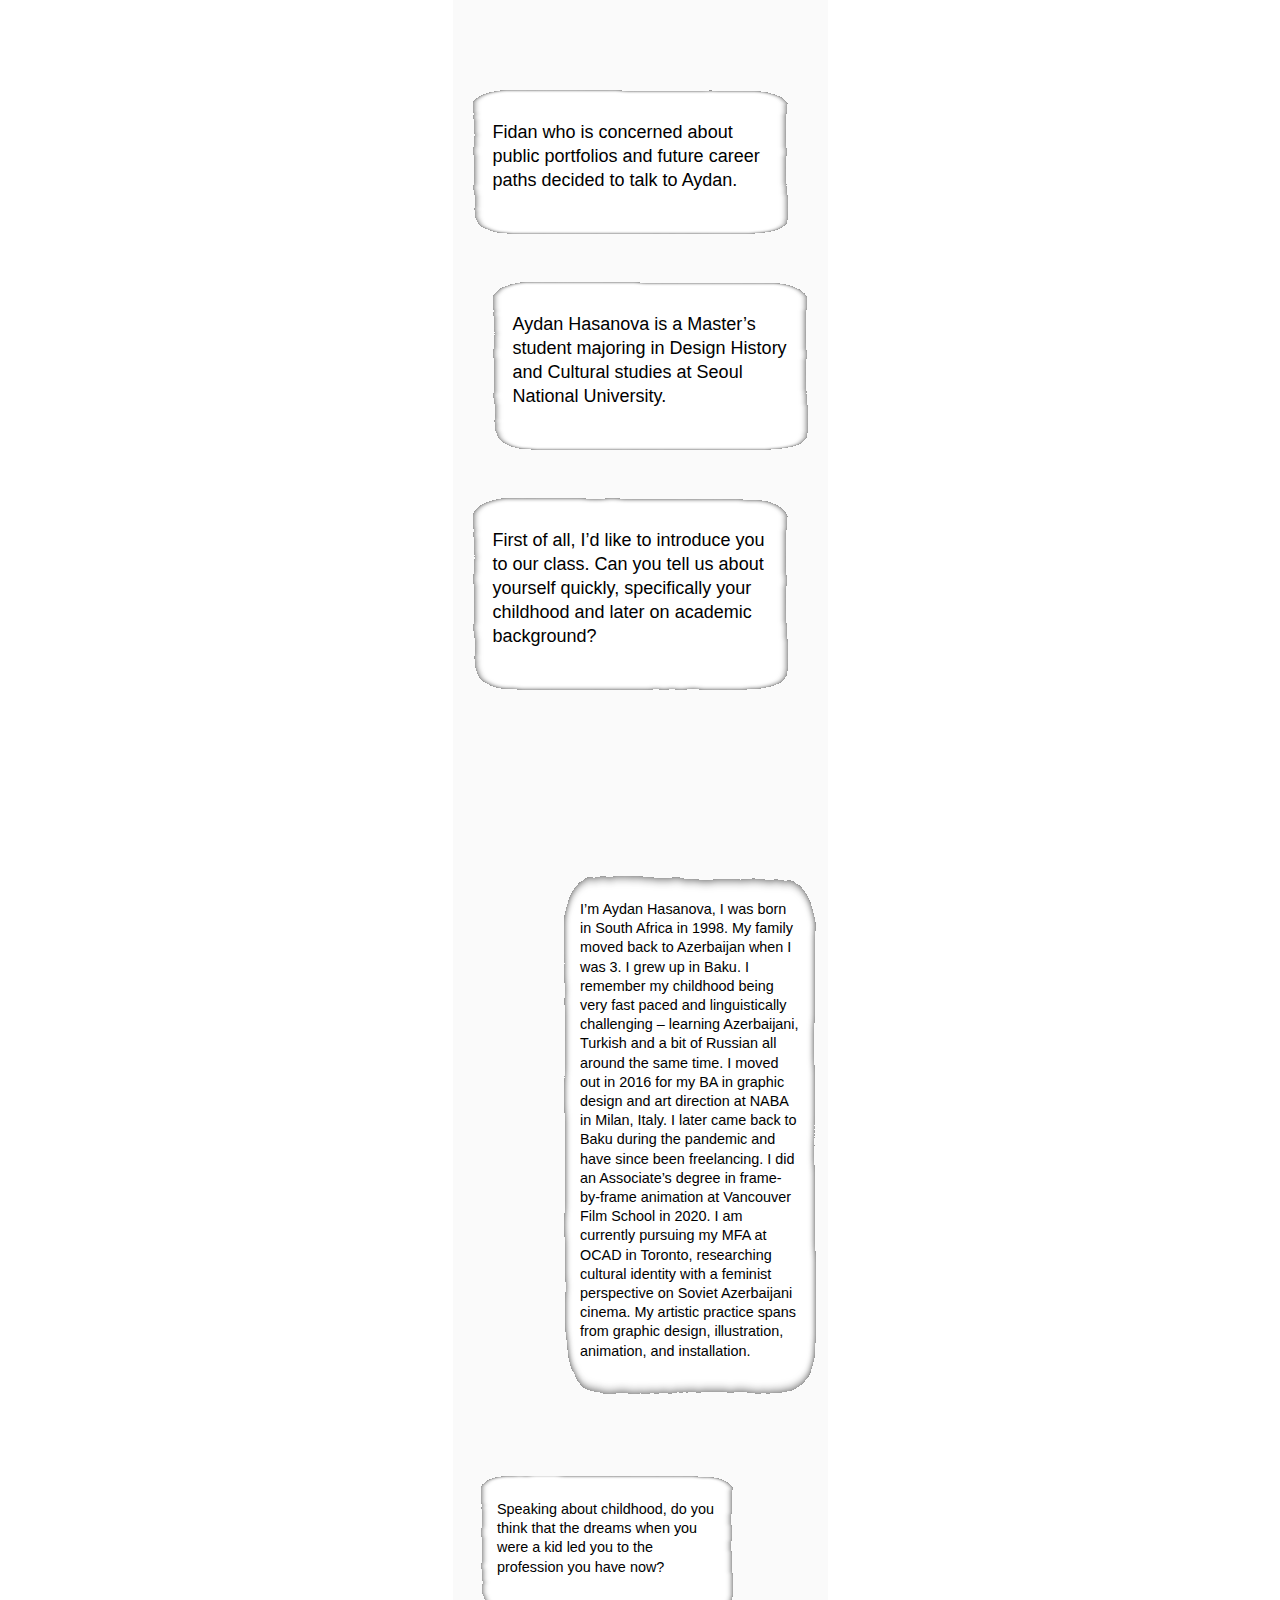
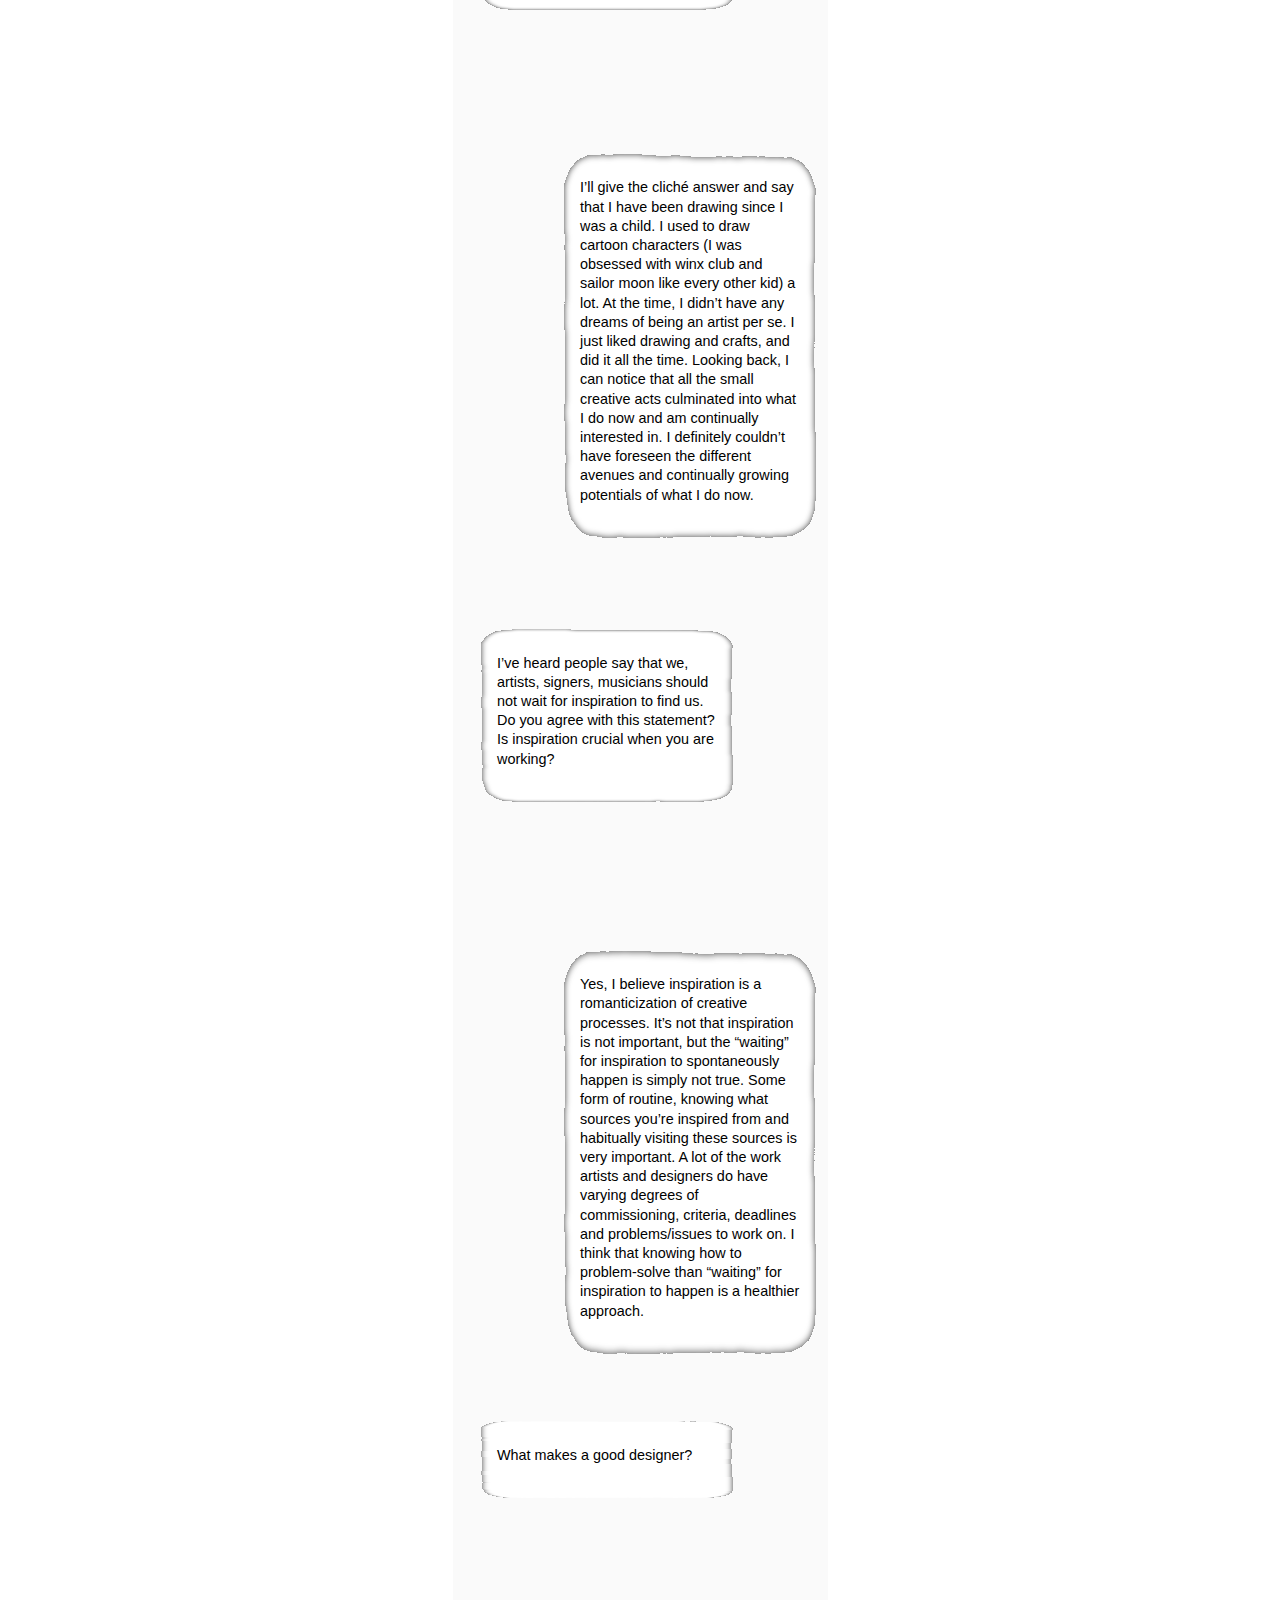
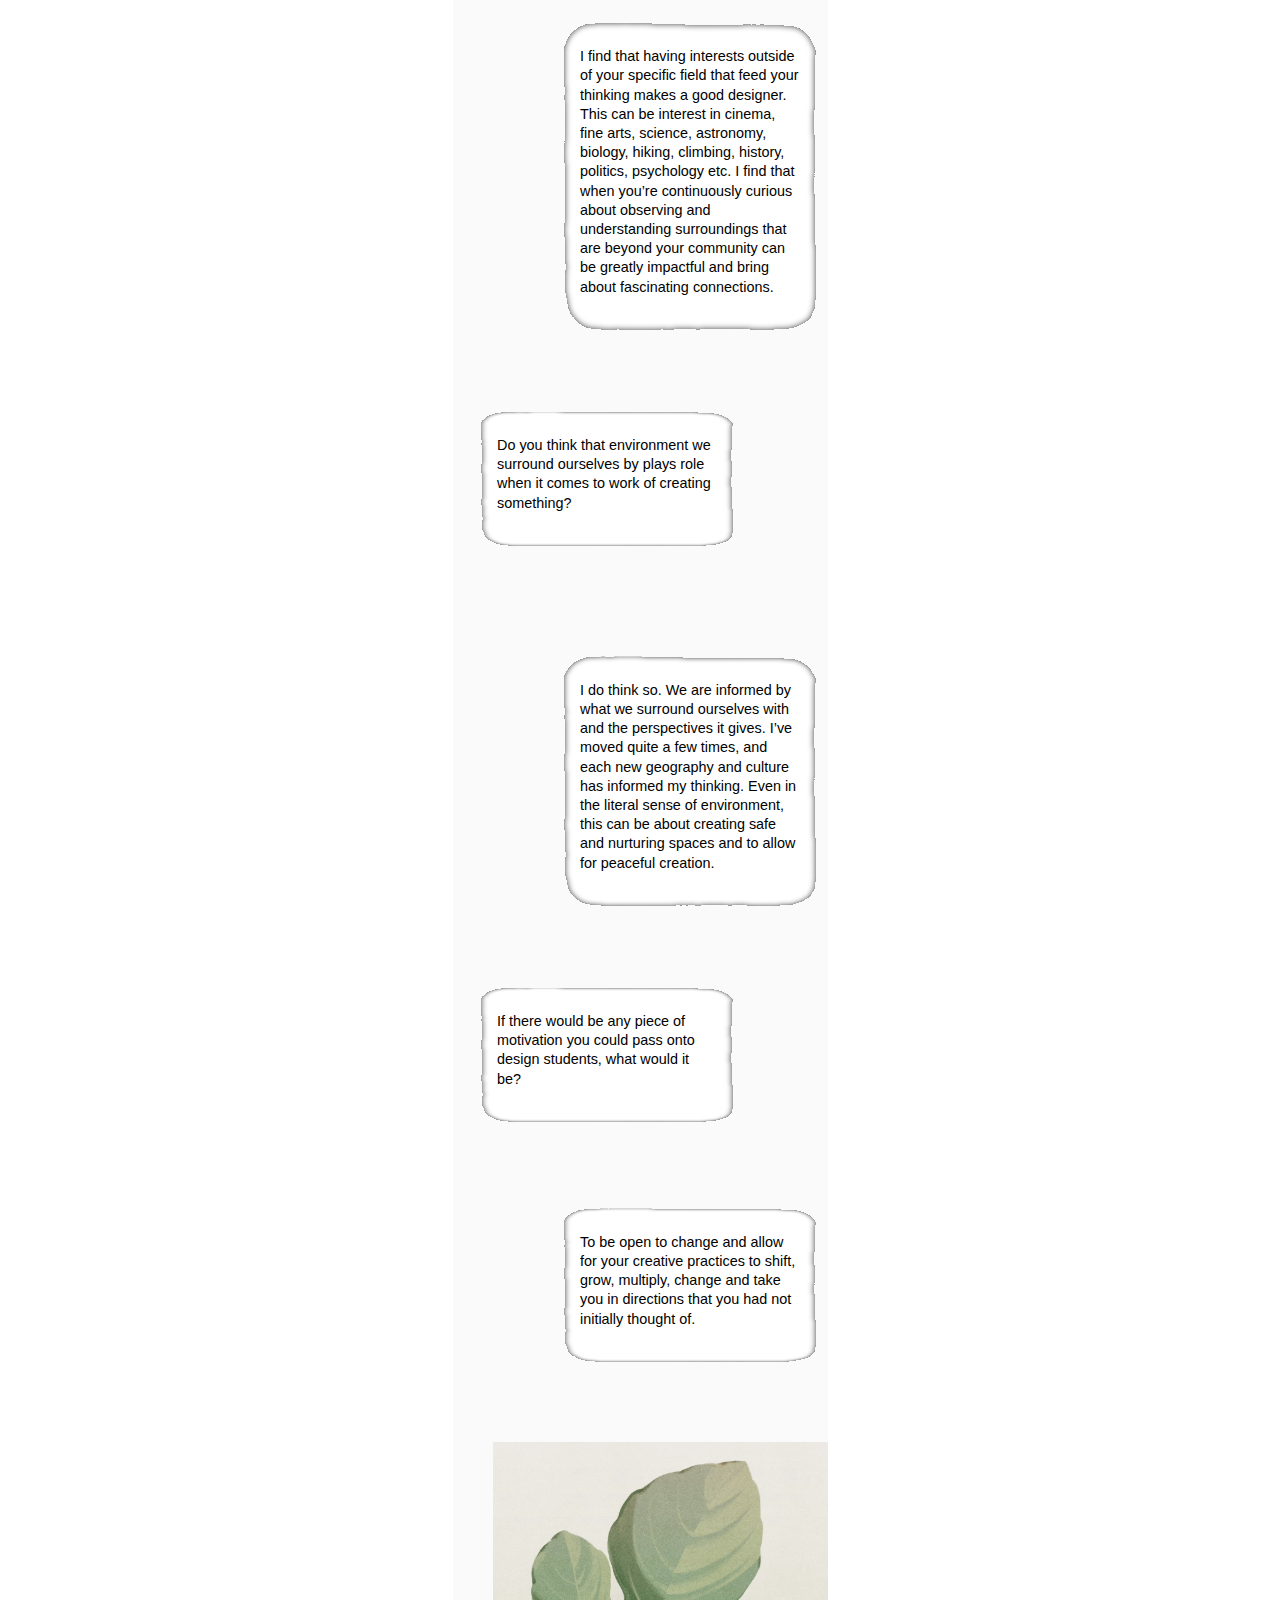
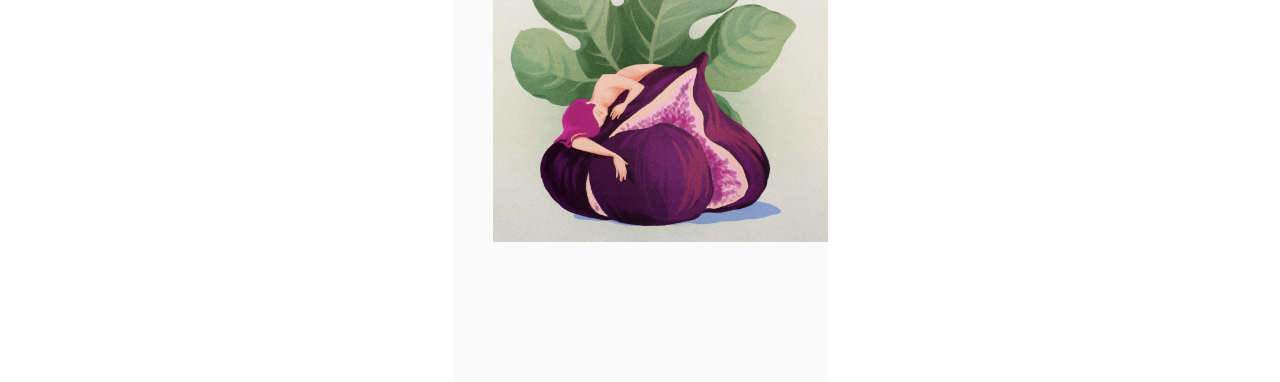
==== aydan_hasanova/index.html @ 42c1c1ce "adding interviews" ====
<!DOCTYPE html>
<html>
<head>
	<meta charset="utf-8">
	<meta name="viewport" content="width=device-width, initial-scale=1">
	<title>TokTok: Fidan & Aydan</title>
	<link rel="stylesheet" href="../assets/css/main.css">
</head>
<body>

<div id="window">
	<div id="warning" style="display: none">warning!</div>
	<div class="text question">
		<p>
			Fidan who is concerned about public portfolios and future career paths decided to talk to Aydan.
		</p>
	</div>	

	<div class="text answer">
		<p>
			Aydan Hasanova is a Master’s student majoring in Design History and Cultural studies at Seoul National University.
		</p>
	</div>	

	<div class="text question">
		<p>
			First of all, I’d like to introduce you to our class. Can you tell us about yourself quickly, specifically your childhood and later on academic background? 
		</p>
	</div>		

	<div class="text answer">
		<p>
			I’m Aydan Hasanova, I was born in South Africa in 1998. My family moved back to Azerbaijan when I was 3. I grew up in Baku. I remember my childhood being very fast paced and linguistically challenging – learning Azerbaijani, Turkish and a bit of Russian all around the same time. I moved out in 2016 for my BA in graphic design and art direction at NABA in Milan, Italy. I later came back to Baku during the pandemic and have since been freelancing. I did an Associate’s degree in frame-by-frame animation at Vancouver Film School in 2020. I am currently pursuing my MFA at OCAD in Toronto, researching cultural identity with a feminist perspective on Soviet Azerbaijani cinema. My artistic practice spans from graphic design, illustration, animation, and installation.
		</p>
	</div>

	<div class="text question">
		<p>
			Speaking about childhood, do you think that the dreams when you were a kid led you to the profession you have now? 
		</p>
	</div>	

	<div class="text answer">
		<p>
			I’ll give the cliché answer and say that I have been drawing since I was a child. I used to draw cartoon characters (I was obsessed with winx club and sailor moon like every other kid) a lot. At the time, I didn’t have any dreams of being an artist per se. I just liked drawing and crafts, and did it all the time. Looking back, I can notice that all the small creative acts culminated into what I do now and am continually interested in. I definitely couldn’t have foreseen the different avenues and continually growing potentials of what I do now.
		</p>
	</div>		

	<div class="text question">
		<p>
			I’ve heard people say that we, artists, signers, musicians should not wait for inspiration to find us. Do you agree with this statement? Is inspiration crucial when you are working? 
		</p>
	</div>	

	<div class="text answer">
		<p>
			Yes, I believe inspiration is a romanticization of creative processes. It’s not that inspiration is not important, but the “waiting” for inspiration to spontaneously happen is simply not true. Some form of routine, knowing what sources you’re inspired from and habitually visiting these sources is very important. A lot of the work artists and designers do have varying degrees of commissioning, criteria, deadlines and problems/issues to work on. I think that knowing how to problem-solve than “waiting” for inspiration to happen is a healthier approach.
		</p>
	</div>			
	
	<div class="text question">
		<p>
			What makes a good designer? 
		</p>
	</div>	

	<div class="text answer">
		<p>
			I find that having interests outside of your specific field that feed your thinking makes a good designer. This can be interest in cinema, fine arts, science, astronomy, biology, hiking, climbing, history, politics, psychology etc. I find that when you’re continuously curious about observing and understanding surroundings that are beyond your community can be greatly impactful and bring about fascinating connections.
		</p>
	</div>	

	<div class="text question">
		<p>
			Do you think that environment we surround ourselves by plays role when it comes to work of creating something? 
		</p>
	</div>	

	<div class="text answer">
		<p>
			I do think so. We are informed by what we surround ourselves with and the perspectives it gives. I’ve moved quite a few times, and each new geography and culture has informed my thinking. Even in the literal sense of environment, this can be about creating safe and nurturing spaces and to allow for peaceful creation.
		</p>
	</div>	

	<div class="text question">
		<p>
			If there would be any piece of motivation you could pass onto design students, what would it be? 
		</p>
	</div>	

	<div class="text answer">
		<p>
			To be open to change and allow for your creative practices to shift, grow, multiply, change and take you in directions that you had not initially thought of.
		</p>
	</div>	
	<div id="image-scroll">
		<div id="images">
			<img src="aydan1.jpg" />
			<img src="aydan2.jpg" />
			<img src="aydan3.jpg" />
		</div>
	</div>
</div>
<!--jquery library -->
<script type="text/javascript" src="../assets/js/jquery-3.6.1.min.js"></script>
<!-- my js -->
<script src="../assets/js/init.js"></script>
</body>
</html>
---- assets/css/main.css ----
* {
    margin: 0px;
    padding:  0px;
    box-sizing: border-box;
}

#window {
    width: 375px;
    background: #fafafa;
    margin: auto;
    padding-top: 10vh;
    position: relative;
}

/* landing page */

#grid {
    display: grid;
    grid-template-columns: repeat(4, 1fr);
    grid-gap: 10px;
    padding: 10px;
}

#grid a {
    display: block;
    height: auto;
}

#grid a:hover {
/*          background: rgba(0,0,0,.1);*/
}

#grid a img{
    width: 100%;
    height: auto;
}

/* detail page */

.text {
    width: calc(100% - 60px);
    padding: 30px 20px;
    margin-bottom: 48px;
    opacity: 1;
    transform: scale(.8) translateX(10px) translateY(10px);
    transition: 300ms ease all;

    background-image:url('../img/ongoing-bg-landing.svg');
    backgound-size: contain;
}

.text.show {
    opacity: 1;
    transform: scale(1) translateX(0px) translateY(0px);            
}

.question {
    margin-left: 20px;
    transform-origin: bottom left;
}

.answer {
    margin-left: 40px;
    transform-origin: bottom right;
}

.text p {
    font-family: arial;
    font-size: 18px;
    line-height: 24px;          
    margin-bottom: 12px;
}

#image-scroll {
    width: 100%;
    overflow: auto;
    padding-bottom: 100px;
}

#images {
    width: 2400px;
    display: flex;
    flex-direction: row;
}

#images img {
    margin: 40px;
    width: auto;
    height: 400px;
/*    mix-blend-mode: multiply;*/
}

/* Portrait and Landscape */
@media only screen and (max-device-width: 375px){ 


}
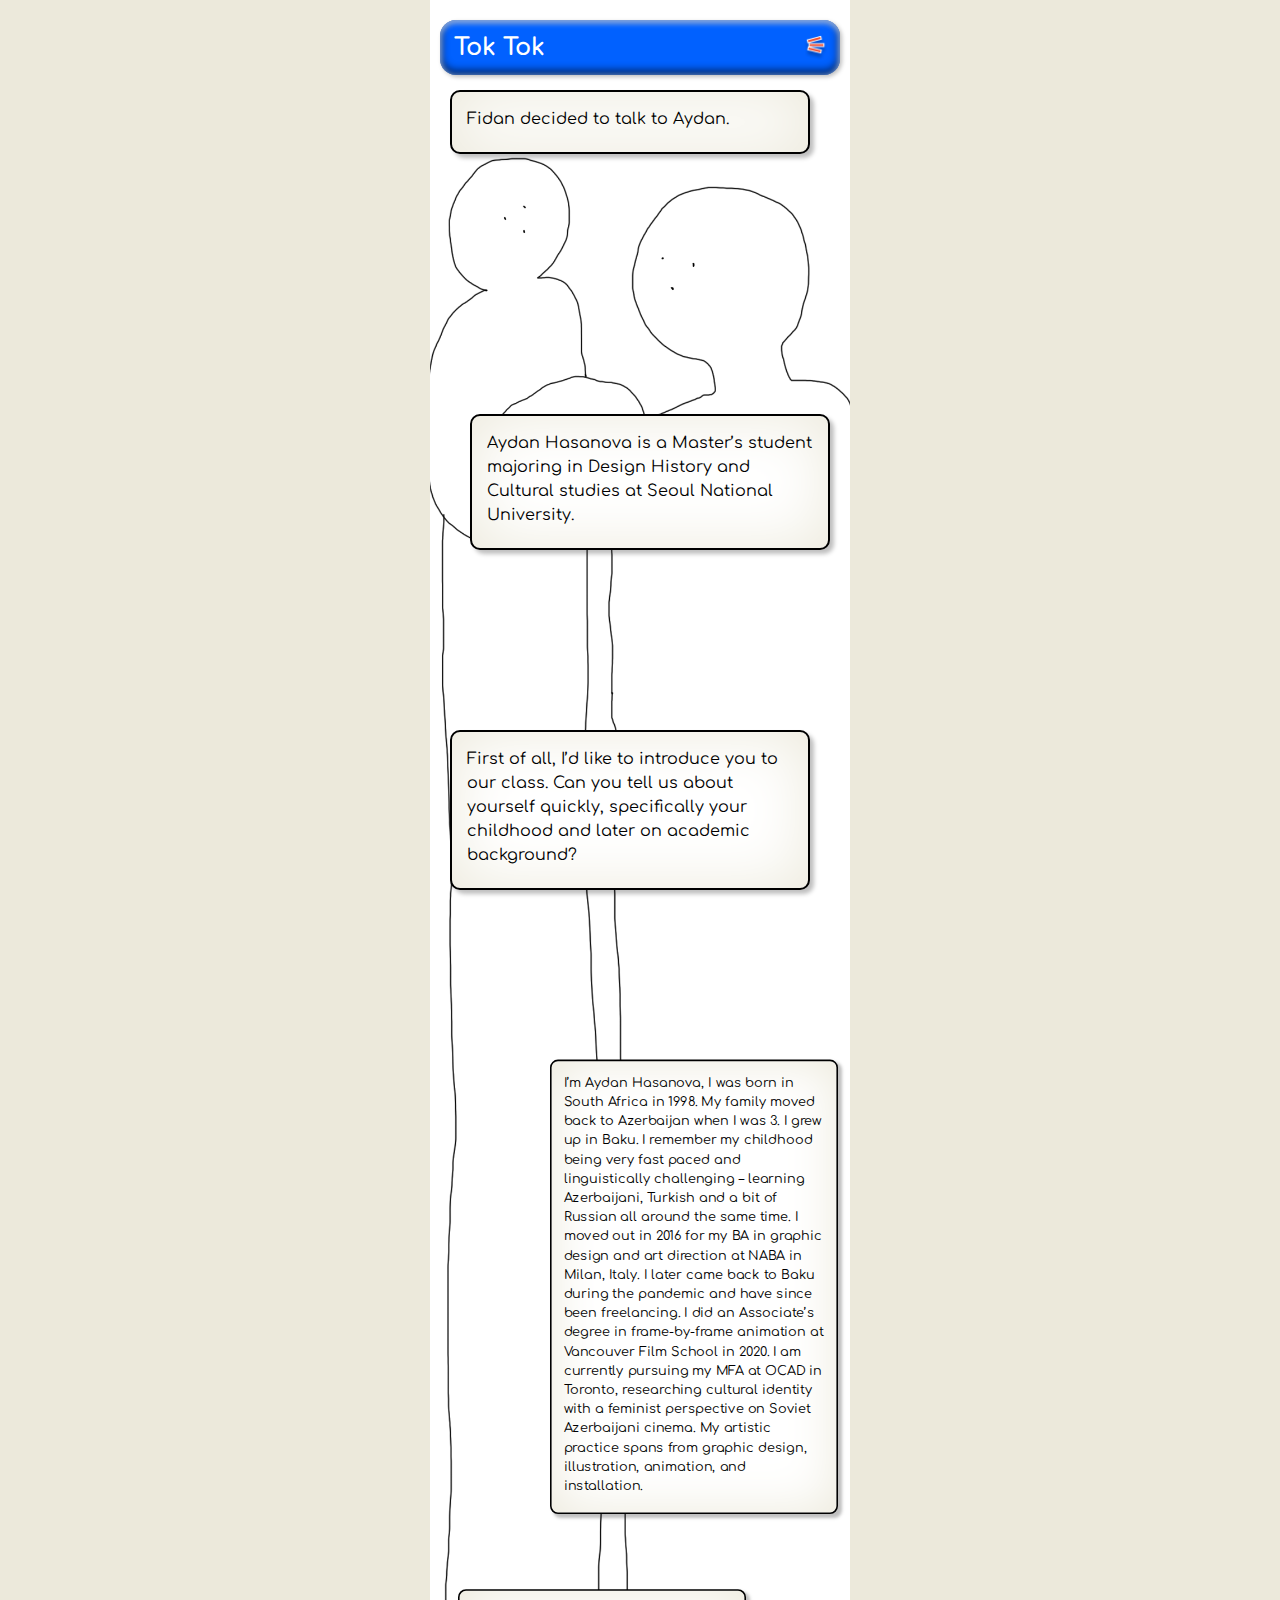
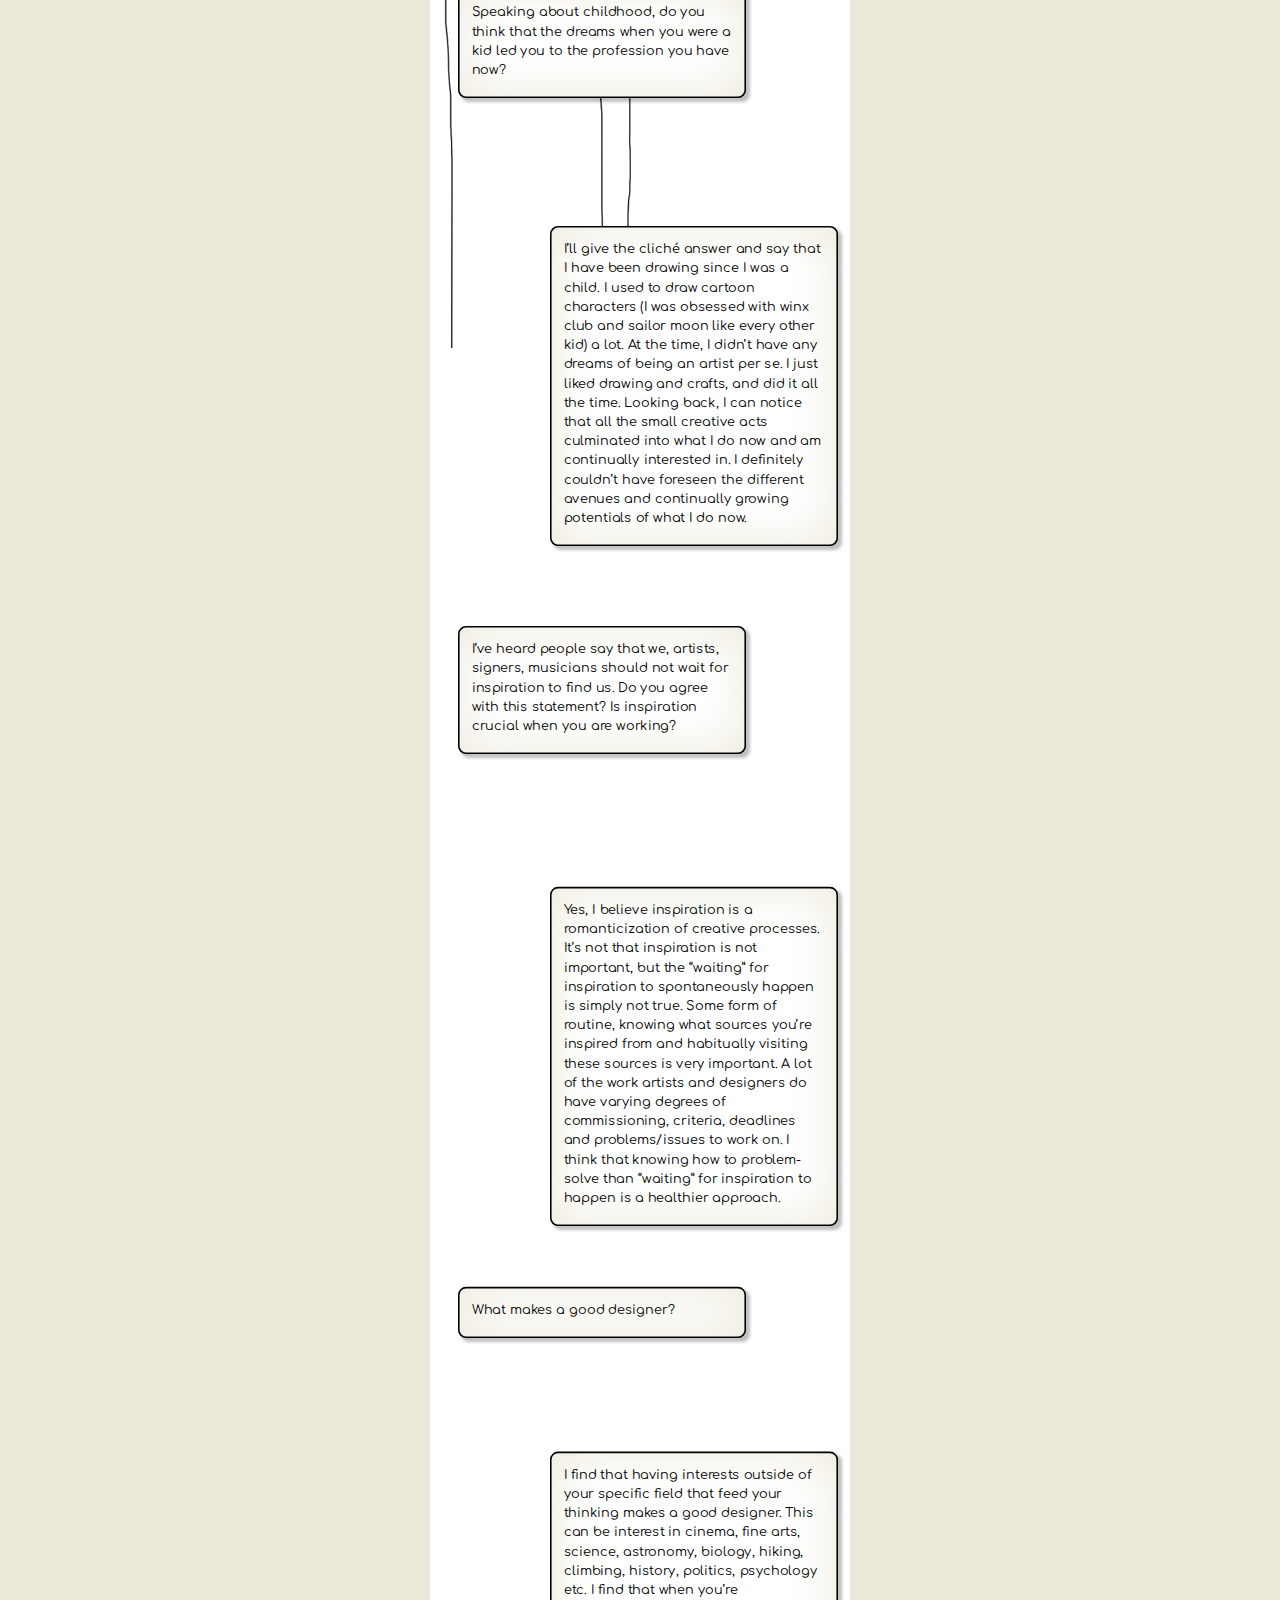
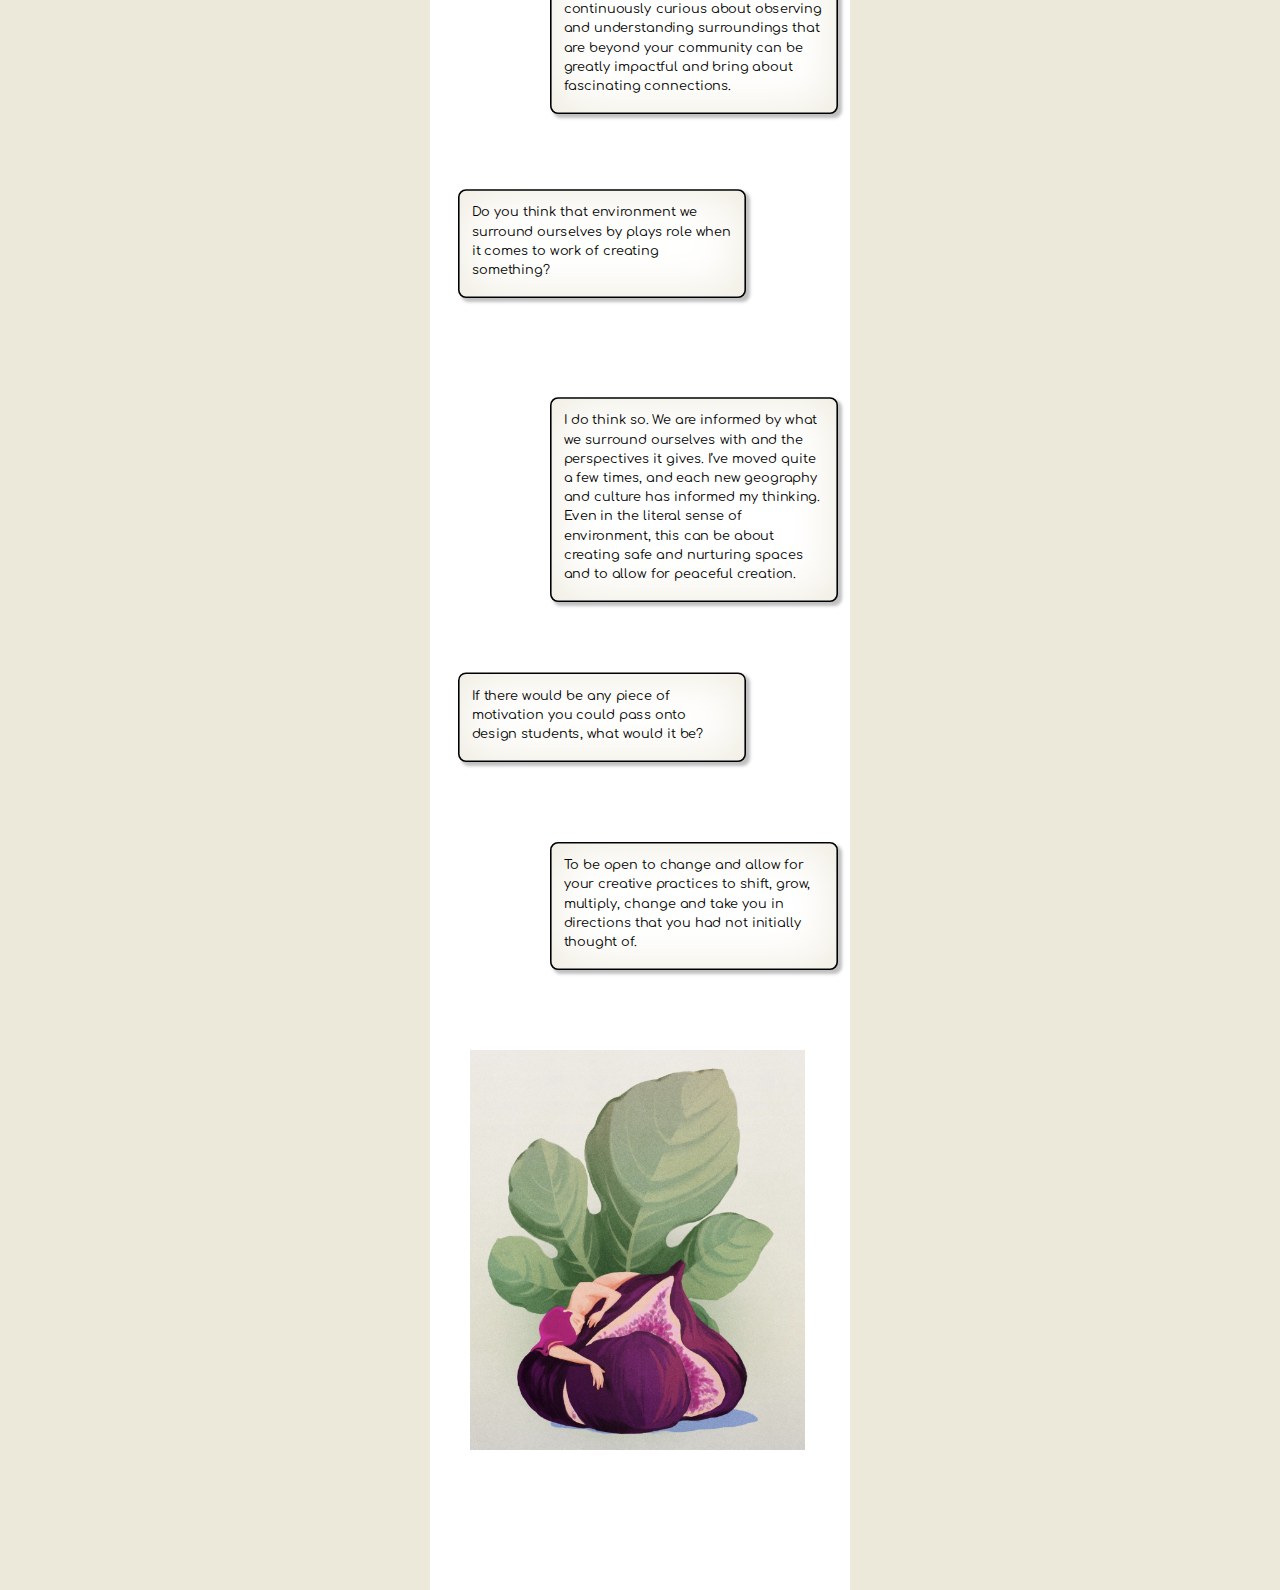
==== commit ded68e88: "code updates" ====
--- a/aydan_hasanova/index.html
+++ b/aydan_hasanova/index.html
@@ -6,17 +6,20 @@
 	<title>TokTok: Fidan & Aydan</title>
 	<link rel="stylesheet" href="../assets/css/main.css">
 </head>
-<body>
+<body class="detail" id="aydan">
 
 <div id="window">
-	<div id="warning" style="display: none">warning!</div>
-	<div class="text question">
+	<header>
+		<h1><a id="logo" href="../">Tok Tok</a></h1>
+		<span class="lines"><img src="../assets/img/talk.png" /></span>
+	</header>
+	<div class="text question intro">
 		<p>
-			Fidan who is concerned about public portfolios and future career paths decided to talk to Aydan.
+			Fidan decided to talk to Aydan.
 		</p>
 	</div>	
 
-	<div class="text answer">
+	<div class="text answer intro">
 		<p>
 			Aydan Hasanova is a Master’s student majoring in Design History and Cultural studies at Seoul National University.
 		</p>
@@ -100,6 +103,24 @@
 			<img src="aydan3.jpg" />
 		</div>
 	</div>
+	
+	<div id="menu">
+		<div id="close">
+			<img src="../assets/img/close.png" />
+		</div>
+		<ul>
+			<li><a href="../aydan_hasanova/index.html" data-movement="gif1.gif" id="aydan">Aydan Hasanova</a></li>
+			<li><a href="../chris_hamamoto/index.html" data-movement="gif2.gif" id="chris">Chris Hamamoto</a></li>
+			<li><a href="../eungjoo_yon/index.html" data-movement="gif4.gif" id="eungjoo">Eungjoo Yon</a></li>
+			<li><a href="../harri_koskinen/index.html" data-movement="gif5.gif" id="harri">Harri Koskinen</a></li>
+			<li><a href="../hyunjin_in/index.html" data-movement="gif6.gif" id="hyunjin">Hyunjin In</a></li>
+			<li><a href="../jordi_ng/index.html" data-movement="gif7.gif" id="jordi">Jordi Ng</a></li>
+			<li><a href="../mike_kasper/index.html" data-movement="gif3.gif" id="mike">Mike Kasper</a></li>			
+			<li><a href="../pilar_ribot/index.html" data-movement="gif9.gif" id="pilar">Pilar Ribot</a></li>
+			<li><a href="../yeonjae_kim/index.html" data-movement="gif10.gif" id="yeonjae">Yeonjae Kim</a></li>
+		</ul>
+	</div>
+
 </div>
 <!--jquery library -->
 <script type="text/javascript" src="../assets/js/jquery-3.6.1.min.js"></script>
--- a/assets/css/main.css
+++ b/assets/css/main.css
@@ -1,28 +1,164 @@
+@font-face {
+    font-family: "Comfortaa";
+    src: local("Comfortaa"), url("../fonts/Comfortaa-Regular.ttf") format("TrueType");
+    font-weight: 400;
+}
+
+@font-face {
+    font-family: "Comfortaa";
+    src: local("Comfortaa"), url("../fonts/Comfortaa-SemiBold.ttf") format("TrueType");
+    font-weight: 600;
+}
+
+@font-face {
+    font-family: "Comfortaa";
+    src: local("Comfortaa"), url("../fonts/Comfortaa-Bold.ttf") format("TrueType");
+    font-weight: 700;
+}
+
 * {
     margin: 0px;
     padding:  0px;
     box-sizing: border-box;
+    font-family: Comfortaa;
+}
+
+body {
+    background: #ece9db;    
 }
 
 #window {
-    width: 375px;
-    background: #fafafa;
+    max-width: 420px;
+    width: 100%;
+    min-height: 100vh;
     margin: auto;
-    padding-top: 10vh;
+    padding-top: 10px;
     position: relative;
+
+    background: white;
+}
+
+/* menu */
+
+#menu {
+    max-width: 400px;
+    width: calc(100% - 20px);
+    min-height: calc(100vh - 40px);
+    position: fixed;
+    background: #fff;
+    color: white;
+    top: 20px;
+    left: calc(50% - 200px);
+    
+    display: flex;
+    align-items: center;
+    justify-content: center;
+
+    border: 2px solid #000000;
+    box-shadow: 0px 0px 4px rgba(0, 0, 0, 0.25), inset 0px 0px 64px #ECE9DB;
+    border-radius: 2px;
+
+    opacity: 0;
+    pointer-events: none;
+
+    z-index: 10000;
+}
+
+#menu.active {
+    opacity: 1;
+    pointer-events: all;
+}
+
+#close {
+    width: 24px;
+    height: 24px;
+    position: absolute;
+    top: 10px;
+    right: 10px;
+}
+
+#close img{
+    width: 100%;
+    height: auto;
+}
+
+#menu ul{
+    font-size: 24px;
+    line-height: 36px;
+    list-style-type: none;
+}
+
+#menu ul li {
+    margin-bottom: 20px;    
+}
+
+#menu a{
+    color: black;
+    text-decoration: none;
 }
 
 /* landing page */
 
+header {
+    padding: 14px;
+    margin: 10px;
+    border-radius: 16px;
+    background: #0161FF;
+    display: flex;
+    flex-direction: row;
+    align-items: center;
+
+    box-shadow:
+    inset 0px 2px 5px 2px rgb(255 255 255 / 50%),
+    inset 0px -3px 7px 3px rgb(0 0 0 / 46%),
+    inset 0 0 3px 5px rgb(0 0 0 / 5%),
+    2px 2px 4px 0 rgb(0 0 0 / 25%);
+
+    z-index: 1000;
+    position: relative;
+}
+
+header h1 {
+    font-size: 24px;
+    font-weight: 700;    
+}
+
+header h1, header img {
+    display: inline-block;
+}
+
+header img {
+    position: absolute;
+    right: 12px;
+    top: 15px;
+    width: 26px;
+    height: auto;
+}
+
+a#logo {
+    text-decoration: none;
+    color: white;
+    display: block;
+    cursor: pointer;
+
+}
+
+a#logo:hover {
+    text-shadow: 0px 0px 10px black;
+}
+
 #grid {
-    display: grid;
-    grid-template-columns: repeat(4, 1fr);
+    display: block;
+    /*display: grid;
+    grid-template-columns: repeat(2, 1fr);
     grid-gap: 10px;
-    padding: 10px;
+    padding: 10px;*/
 }
 
 #grid a {
+    position: absolute;
     display: block;
+    width: 120px;
     height: auto;
 }
 
@@ -37,16 +173,24 @@
 
 /* detail page */
 
+body.detail #window {
+    background-image: url('../img/people.png');
+    background-size: contain;
+    background-position: 0px 130px;
+    background-repeat: no-repeat;
+}
+
 .text {
     width: calc(100% - 60px);
-    padding: 30px 20px;
+    padding: 15px 15px 7px;
     margin-bottom: 48px;
     opacity: 1;
     transform: scale(.8) translateX(10px) translateY(10px);
     transition: 300ms ease all;
-
-    background-image:url('../img/ongoing-bg-landing.svg');
-    backgound-size: contain;
+    border: 2px solid #000000;
+    background-color: white;
+    box-shadow: 4px 4px 4px rgba(0, 0, 0, 0.25), inset 0px 0px 64px #ECE9DB;
+    border-radius: 10px;
 }
 
 .text.show {
@@ -54,6 +198,27 @@
     transform: scale(1) translateX(0px) translateY(0px);            
 }
 
+/* intros */
+
+.text.question.intro {
+    margin-top: 15px;
+ }
+
+.text.answer.intro {
+    margin-top: 260px;
+    margin-bottom: 180px;    
+}
+
+/* eungjoo */
+
+body#eungjoo #window {
+    background-image: url('../img/people.png');
+    background-size: contain;
+    background-position: 0px 170px;
+    background-repeat: no-repeat;
+}
+
+
 .question {
     margin-left: 20px;
     transform-origin: bottom left;
@@ -65,10 +230,9 @@
 }
 
 .text p {
-    font-family: arial;
-    font-size: 18px;
+    font-size: 16px;
     line-height: 24px;          
-    margin-bottom: 12px;
+    margin-bottom: 14px;
 }
 
 #image-scroll {
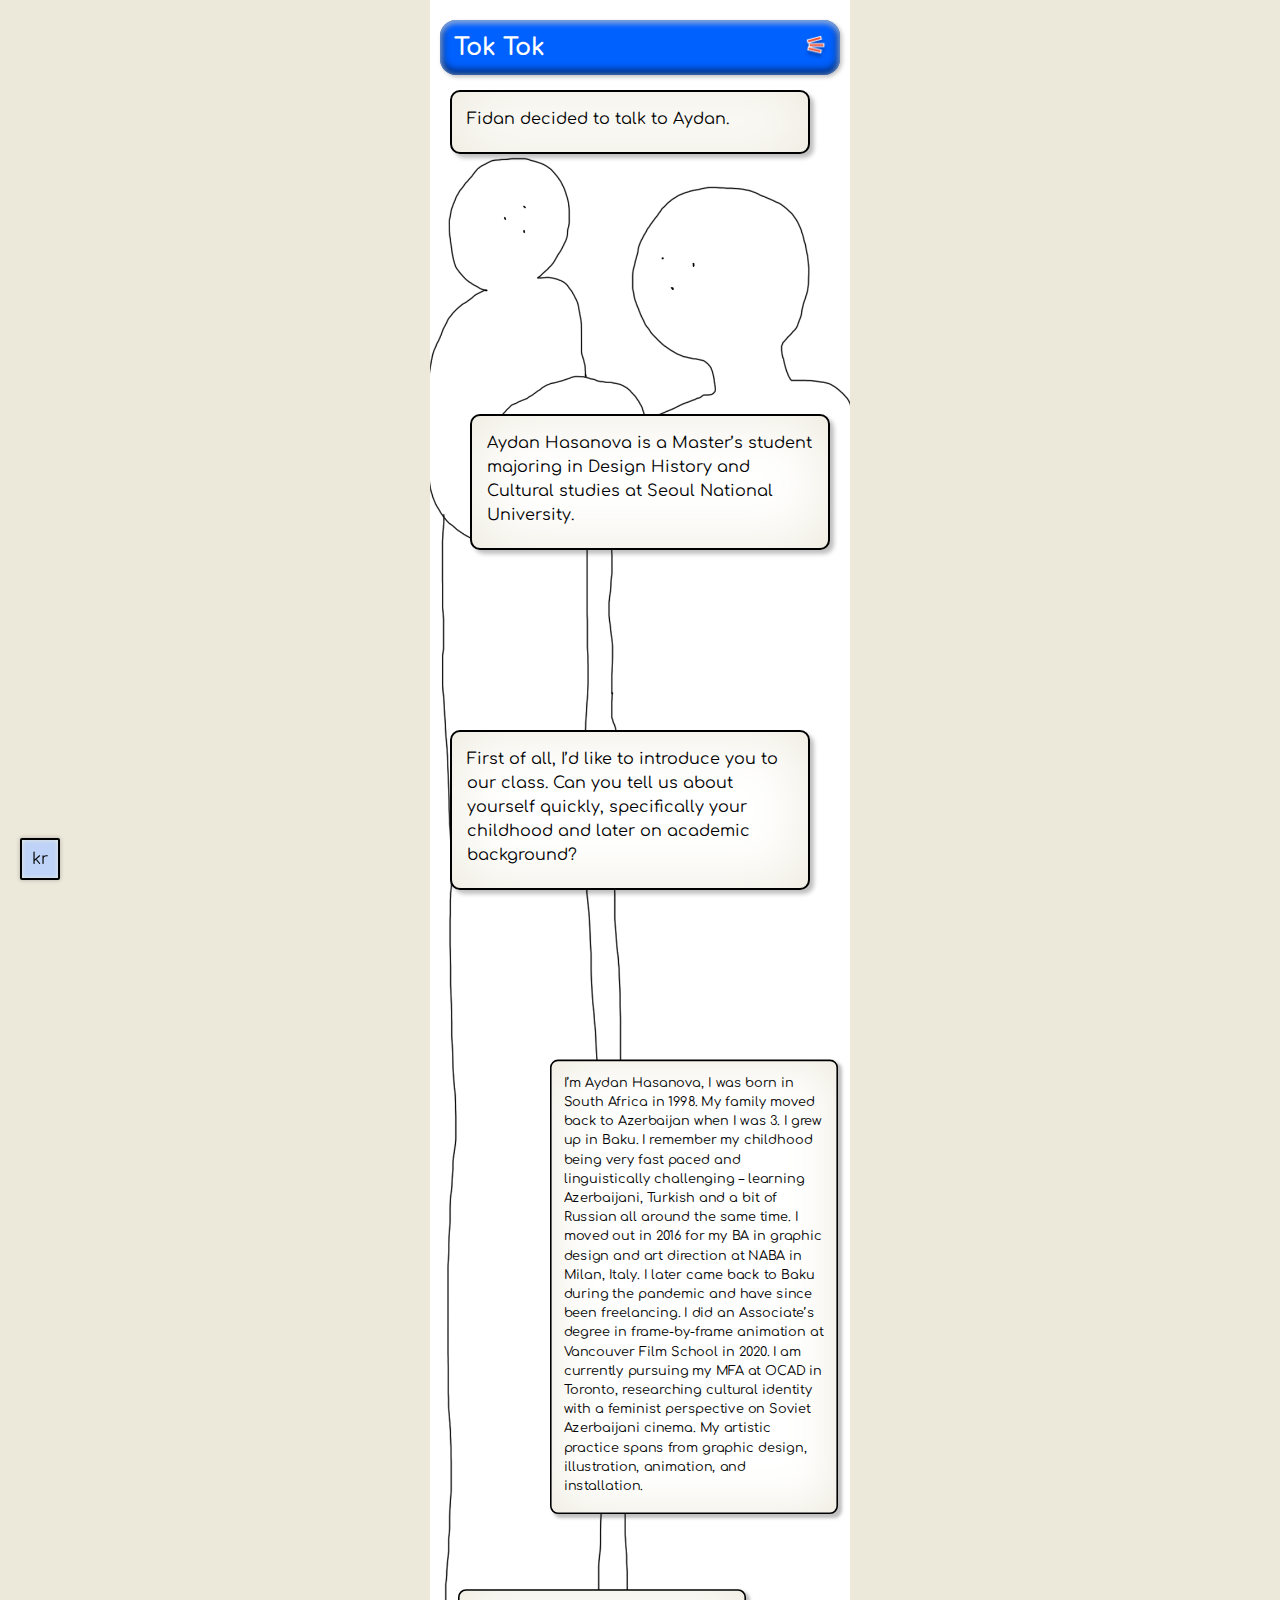
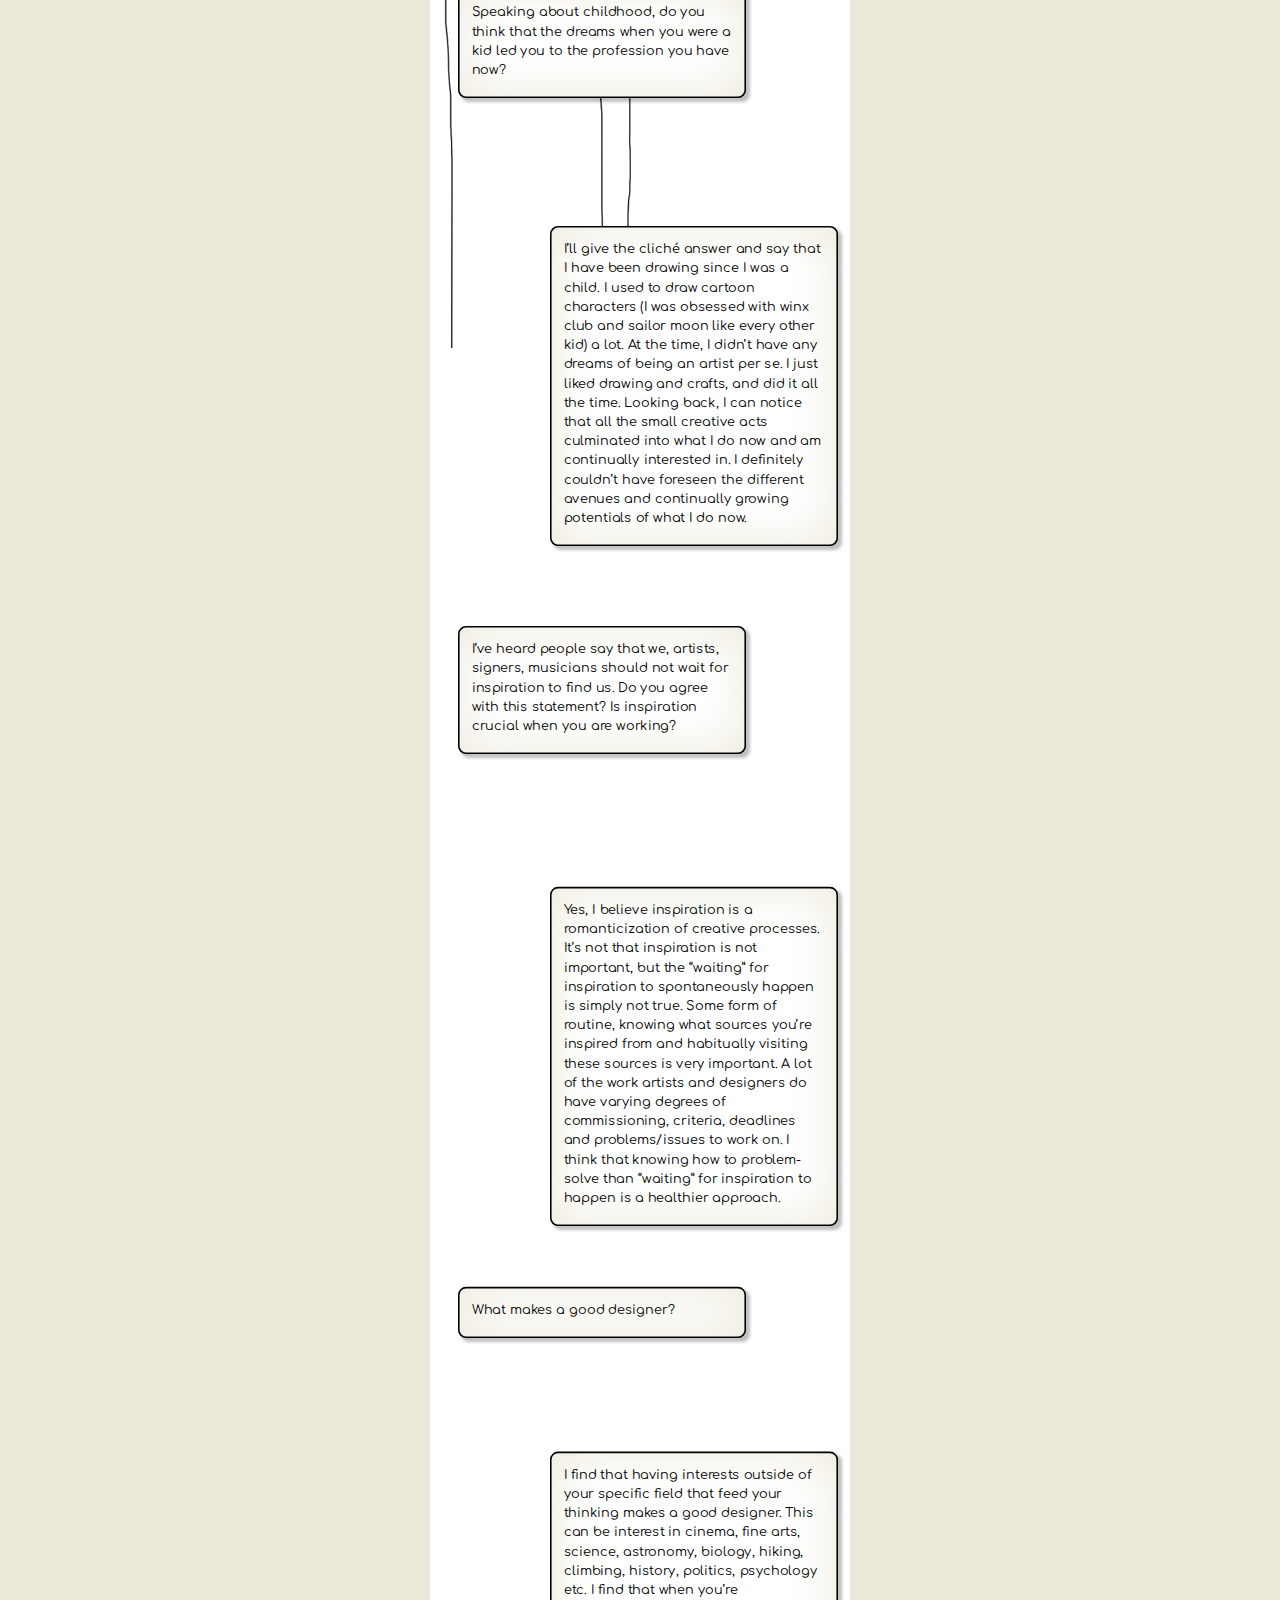
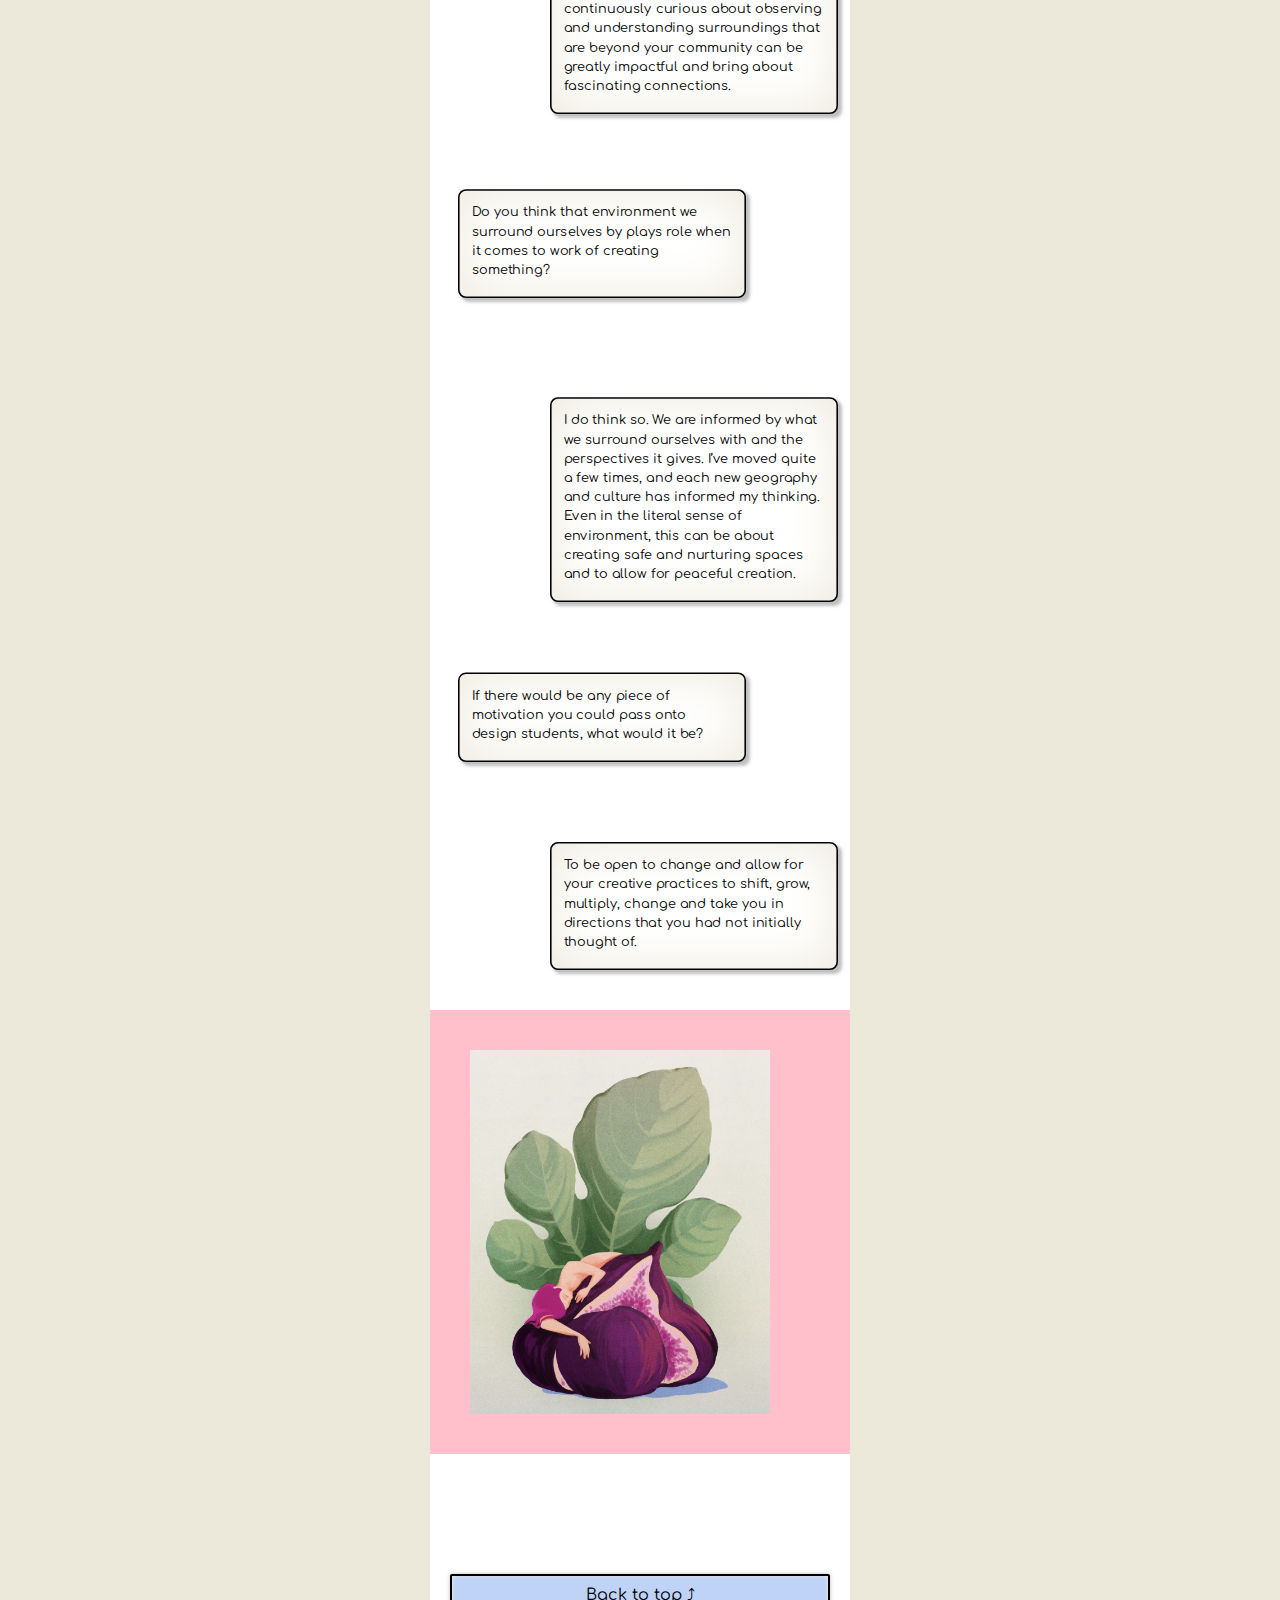
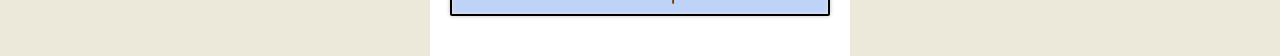
==== commit 074585cd: "updates" ====
--- a/aydan_hasanova/index.html
+++ b/aydan_hasanova/index.html
@@ -6,8 +6,11 @@
 	<title>TokTok: Fidan & Aydan</title>
 	<link rel="stylesheet" href="../assets/css/main.css">
 </head>
-<body class="detail" id="aydan">
-
+<body class="detail english" id="aydan">
+<div id="language">
+	<span class="english">kr</span>
+	<span class="korean">en</span>
+</div>
 <div id="window">
 	<header>
 		<h1><a id="logo" href="../">Tok Tok</a></h1>
@@ -98,12 +101,14 @@
 	</div>	
 	<div id="image-scroll">
 		<div id="images">
-			<img src="aydan1.jpg" />
-			<img src="aydan2.jpg" />
-			<img src="aydan3.jpg" />
+			<img src="aydan1.jpg" class="vertical" />
+			<img src="aydan2.jpg" class="vertical" />
+			<img src="aydan3.jpg" class="vertical" />
 		</div>
 	</div>
 	
+	<a id="jump" href="#top">Back to top ⤴</a>
+
 	<div id="menu">
 		<div id="close">
 			<img src="../assets/img/close.png" />
@@ -112,11 +117,15 @@
 			<li><a href="../aydan_hasanova/index.html" data-movement="gif1.gif" id="aydan">Aydan Hasanova</a></li>
 			<li><a href="../chris_hamamoto/index.html" data-movement="gif2.gif" id="chris">Chris Hamamoto</a></li>
 			<li><a href="../eungjoo_yon/index.html" data-movement="gif4.gif" id="eungjoo">Eungjoo Yon</a></li>
+			<li><a href="../goeun_park/index.html" data-movement="gif10.gif" id="goeun">Goeun Park</a></li>
 			<li><a href="../harri_koskinen/index.html" data-movement="gif5.gif" id="harri">Harri Koskinen</a></li>
 			<li><a href="../hyunjin_in/index.html" data-movement="gif6.gif" id="hyunjin">Hyunjin In</a></li>
+			<li><a href="../jangsub_lee/index.html" data-movement="gif10.gif" id="jangsub">Jangsub Lee</a></li>			
 			<li><a href="../jordi_ng/index.html" data-movement="gif7.gif" id="jordi">Jordi Ng</a></li>
-			<li><a href="../mike_kasper/index.html" data-movement="gif3.gif" id="mike">Mike Kasper</a></li>			
+			<li><a href="../mike_kasper/index.html" data-movement="gif3.gif" id="mike">Mike Kasper</a></li>
+			<li><a href="../moonsick_gang/index.html" data-movement="gif10.gif" id="moonsick">Moonsick Gang</a></li>			
 			<li><a href="../pilar_ribot/index.html" data-movement="gif9.gif" id="pilar">Pilar Ribot</a></li>
+			<li><a href="../seogwon_hwang/index.html" data-movement="gif10.gif" id="moonsick">Seogwon Hwang</a></li>	
 			<li><a href="../yeonjae_kim/index.html" data-movement="gif10.gif" id="yeonjae">Yeonjae Kim</a></li>
 		</ul>
 	</div>
--- a/assets/css/main.css
+++ b/assets/css/main.css
@@ -23,9 +23,70 @@
     font-family: Comfortaa;
 }
 
+html {
+    scroll-behavior: smooth;    
+}
+
 body {
     background: #ece9db;    
 }
+
+#jump {
+    display: flex;
+    align-items: center;
+    justify-content: center;
+
+    margin: 20px;
+    padding: 10px;
+
+    background-color: #bfd3f8;
+
+    border: 2px solid #000000;
+    box-shadow: 0px 0px 4px rgba(0, 0, 0, 0.25), inset 0px 0px 4px #ECE9DB;
+    border-radius: 2px;
+}
+
+a#jump {
+    text-decoration: none;
+    color: black;
+    cursor: pointer;
+}
+
+/* language */
+
+#language {
+    position: fixed;
+    bottom: 20px;
+    left: 20px;
+
+    border: 2px solid #000000;
+    box-shadow: 0px 0px 4px rgba(0, 0, 0, 0.25), inset 0px 0px 4px #ECE9DB;
+    border-radius: 2px;
+    background-color: #bfd3f8;
+
+    padding: 10px;
+
+    cursor: pointer;
+
+    z-index: 1000000;
+}
+
+body.english .korean {
+    display: none;
+}
+
+body.english .english {
+    display: block;
+}
+
+body.korean .korean {
+    display: korean;
+}
+
+body.korean .english {
+    display: none;
+}
+
 
 #window {
     max-width: 420px;
@@ -33,6 +94,7 @@
     min-height: 100vh;
     margin: auto;
     padding-top: 10px;
+    padding-bottom: 20px;
     position: relative;
 
     background: white;
@@ -212,10 +274,15 @@
 /* eungjoo */
 
 body#eungjoo #window {
-    background-image: url('../img/people.png');
-    background-size: contain;
     background-position: 0px 170px;
-    background-repeat: no-repeat;
+}
+
+body#moonsick #window {
+    background-position: 0px 170px;
+}
+
+body#seogwon #window {
+    background-position: 0px 170px;
 }
 
 
@@ -235,6 +302,17 @@
     margin-bottom: 14px;
 }
 
+.text ul {
+    font-size: 16px;
+    line-height: 24px;
+    padding-left: 20px;
+    margin-bottom: 14px;
+}
+
+.text li {
+    list-style-position: outside;
+}
+
 #image-scroll {
     width: 100%;
     overflow: auto;
@@ -250,9 +328,57 @@
 #images img {
     margin: 40px;
     width: auto;
-    height: 400px;
-/*    mix-blend-mode: multiply;*/
-}
+    width: 400px;
+}
+
+#images img.vertical {
+    width: 300px;
+    height: auto;
+}
+
+#images img.horizontal {
+    width: 400px;
+    height: auto;
+}
+
+#aydan #images {
+    width: 1140px;  
+    background: pink; 
+}
+
+#harri #images {
+    width: 2000px;  
+}
+
+#hyunjin #images {
+    width: 2410px;  
+    background: black;
+}
+
+#mike #images {
+    width: 860px;
+}
+
+#pilar #images {
+    width: 2000px;
+    background: grey;
+}
+
+#yeonjae #images {
+    width: 1460px;
+    background: black;
+}
+
+#moonsick #images {
+    width: 2480px;
+    background: black;
+}
+
+body#seogwon #images {
+    width: 2660px;
+    background: black;
+}
+
 
 /* Portrait and Landscape */
 @media only screen and (max-device-width: 375px){ 
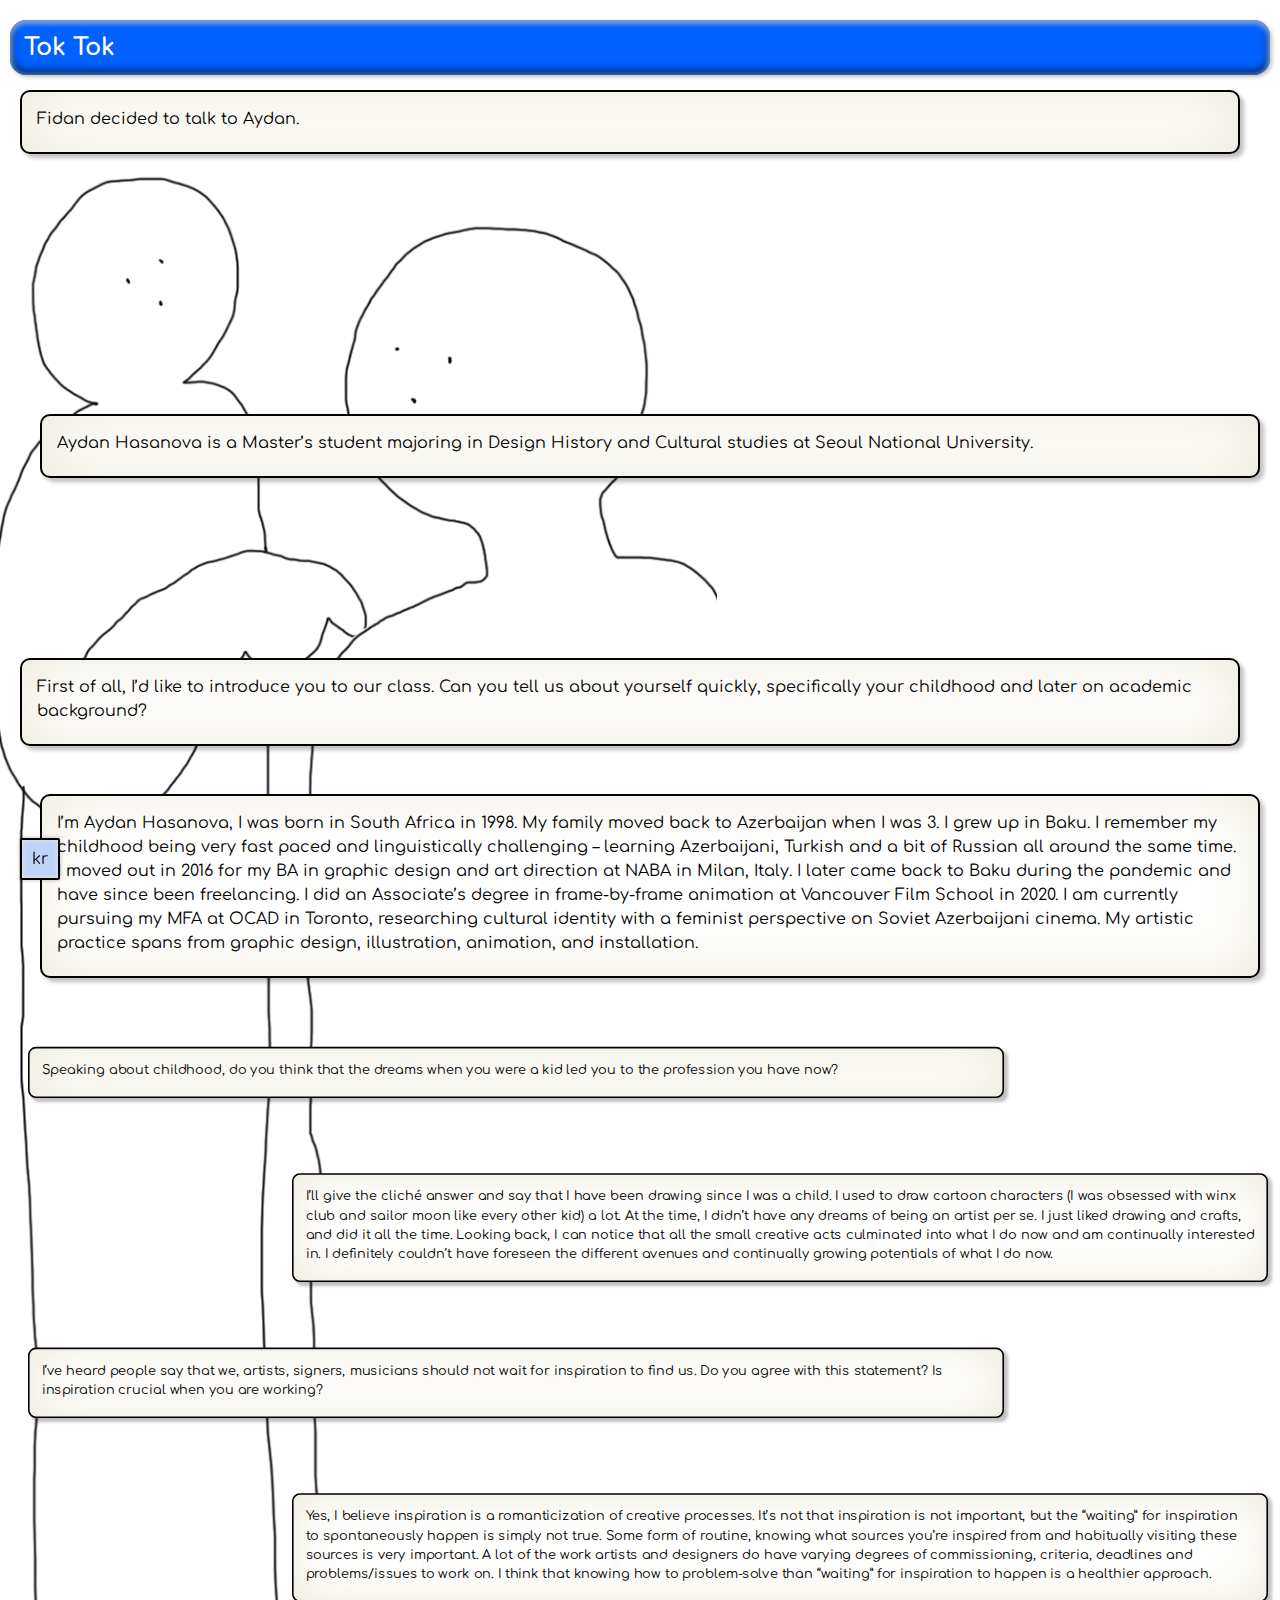
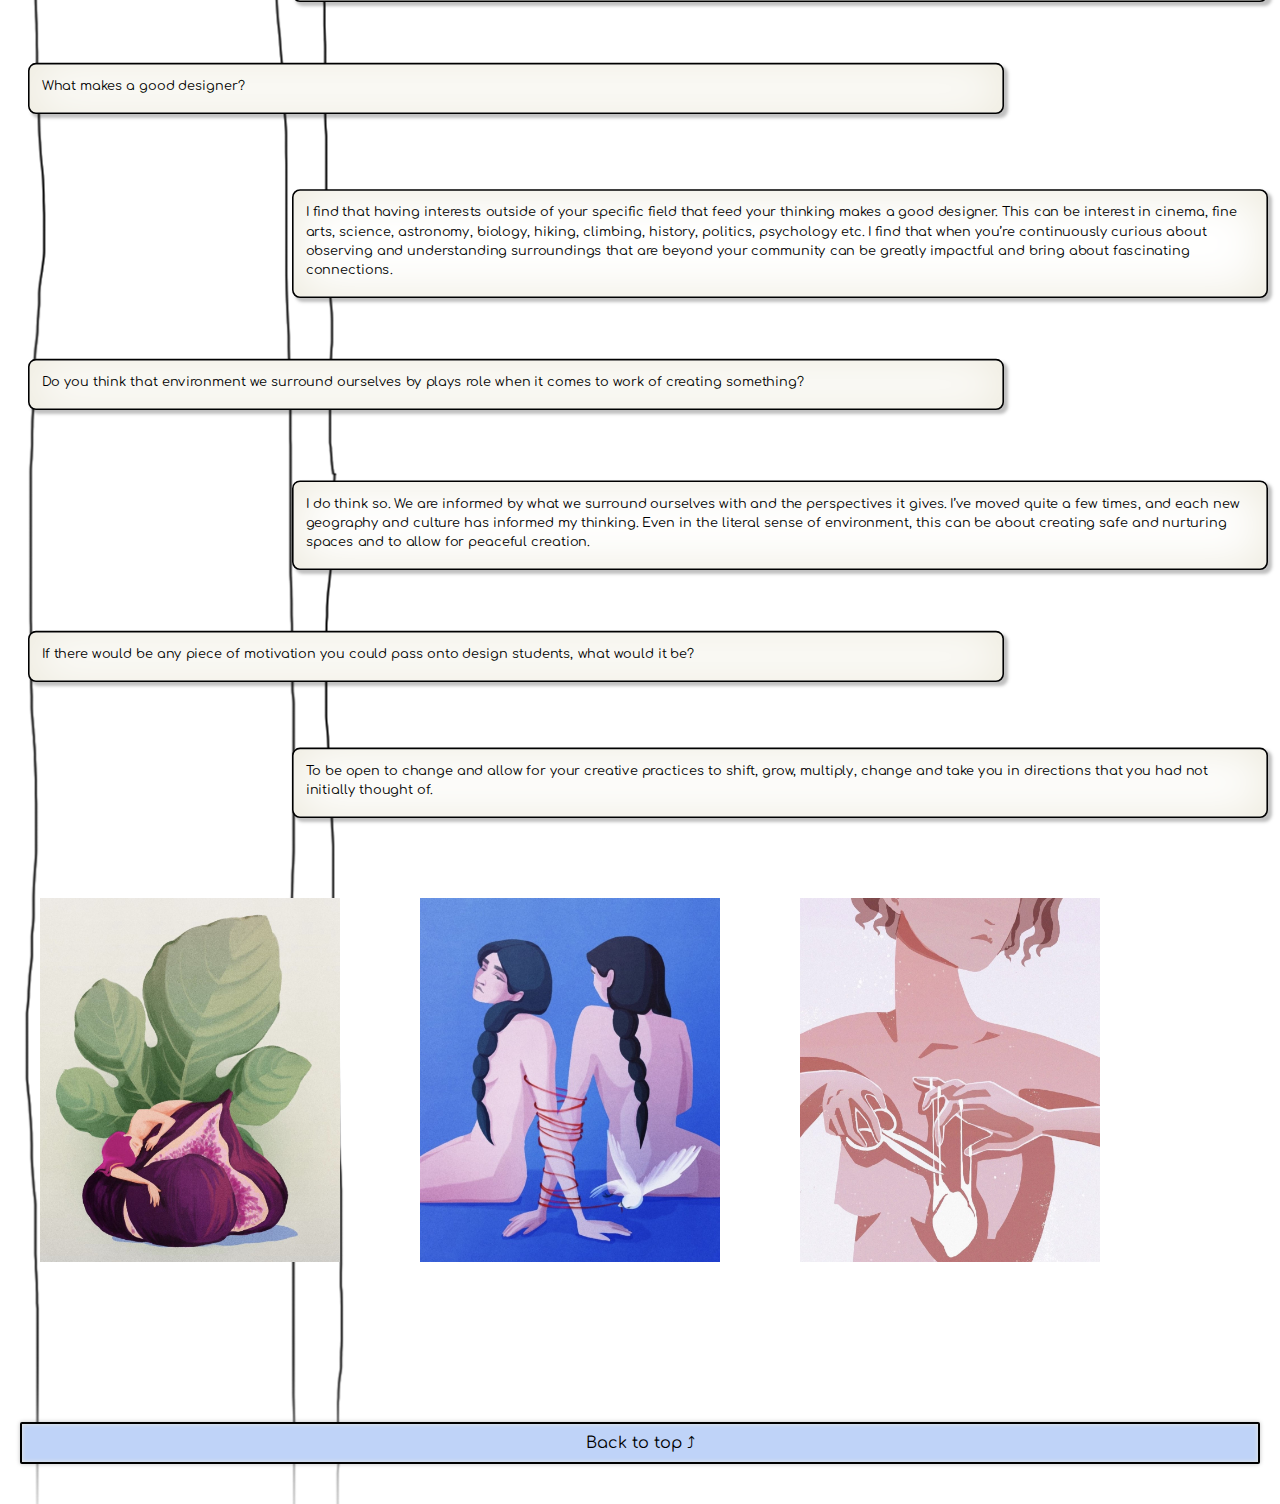
==== commit 7c3d1bec: "mobile and desktop updates" ====
--- a/aydan_hasanova/index.html
+++ b/aydan_hasanova/index.html
@@ -17,85 +17,85 @@
 		<span class="lines"><img src="../assets/img/talk.png" /></span>
 	</header>
 	<div class="text question intro">
-		<p>
+		<p class="english">
 			Fidan decided to talk to Aydan.
 		</p>
 	</div>	
 
 	<div class="text answer intro">
-		<p>
+		<p class="english">
 			Aydan Hasanova is a Master’s student majoring in Design History and Cultural studies at Seoul National University.
 		</p>
 	</div>	
 
 	<div class="text question">
-		<p>
+		<p class="english">
 			First of all, I’d like to introduce you to our class. Can you tell us about yourself quickly, specifically your childhood and later on academic background? 
 		</p>
 	</div>		
 
 	<div class="text answer">
-		<p>
+		<p class="english">
 			I’m Aydan Hasanova, I was born in South Africa in 1998. My family moved back to Azerbaijan when I was 3. I grew up in Baku. I remember my childhood being very fast paced and linguistically challenging – learning Azerbaijani, Turkish and a bit of Russian all around the same time. I moved out in 2016 for my BA in graphic design and art direction at NABA in Milan, Italy. I later came back to Baku during the pandemic and have since been freelancing. I did an Associate’s degree in frame-by-frame animation at Vancouver Film School in 2020. I am currently pursuing my MFA at OCAD in Toronto, researching cultural identity with a feminist perspective on Soviet Azerbaijani cinema. My artistic practice spans from graphic design, illustration, animation, and installation.
 		</p>
 	</div>
 
 	<div class="text question">
-		<p>
+		<p class="english">
 			Speaking about childhood, do you think that the dreams when you were a kid led you to the profession you have now? 
 		</p>
 	</div>	
 
 	<div class="text answer">
-		<p>
+		<p class="english">
 			I’ll give the cliché answer and say that I have been drawing since I was a child. I used to draw cartoon characters (I was obsessed with winx club and sailor moon like every other kid) a lot. At the time, I didn’t have any dreams of being an artist per se. I just liked drawing and crafts, and did it all the time. Looking back, I can notice that all the small creative acts culminated into what I do now and am continually interested in. I definitely couldn’t have foreseen the different avenues and continually growing potentials of what I do now.
 		</p>
 	</div>		
 
 	<div class="text question">
-		<p>
+		<p class="english">
 			I’ve heard people say that we, artists, signers, musicians should not wait for inspiration to find us. Do you agree with this statement? Is inspiration crucial when you are working? 
 		</p>
 	</div>	
 
 	<div class="text answer">
-		<p>
+		<p class="english">
 			Yes, I believe inspiration is a romanticization of creative processes. It’s not that inspiration is not important, but the “waiting” for inspiration to spontaneously happen is simply not true. Some form of routine, knowing what sources you’re inspired from and habitually visiting these sources is very important. A lot of the work artists and designers do have varying degrees of commissioning, criteria, deadlines and problems/issues to work on. I think that knowing how to problem-solve than “waiting” for inspiration to happen is a healthier approach.
 		</p>
 	</div>			
 	
 	<div class="text question">
-		<p>
+		<p class="english">
 			What makes a good designer? 
 		</p>
 	</div>	
 
 	<div class="text answer">
-		<p>
+		<p class="english">
 			I find that having interests outside of your specific field that feed your thinking makes a good designer. This can be interest in cinema, fine arts, science, astronomy, biology, hiking, climbing, history, politics, psychology etc. I find that when you’re continuously curious about observing and understanding surroundings that are beyond your community can be greatly impactful and bring about fascinating connections.
 		</p>
 	</div>	
 
 	<div class="text question">
-		<p>
+		<p class="english">
 			Do you think that environment we surround ourselves by plays role when it comes to work of creating something? 
 		</p>
 	</div>	
 
 	<div class="text answer">
-		<p>
+		<p class="english">
 			I do think so. We are informed by what we surround ourselves with and the perspectives it gives. I’ve moved quite a few times, and each new geography and culture has informed my thinking. Even in the literal sense of environment, this can be about creating safe and nurturing spaces and to allow for peaceful creation.
 		</p>
 	</div>	
 
 	<div class="text question">
-		<p>
+		<p class="english">
 			If there would be any piece of motivation you could pass onto design students, what would it be? 
 		</p>
 	</div>	
 
 	<div class="text answer">
-		<p>
+		<p class="english">
 			To be open to change and allow for your creative practices to shift, grow, multiply, change and take you in directions that you had not initially thought of.
 		</p>
 	</div>	
@@ -120,12 +120,12 @@
 			<li><a href="../goeun_park/index.html" data-movement="gif10.gif" id="goeun">Goeun Park</a></li>
 			<li><a href="../harri_koskinen/index.html" data-movement="gif5.gif" id="harri">Harri Koskinen</a></li>
 			<li><a href="../hyunjin_in/index.html" data-movement="gif6.gif" id="hyunjin">Hyunjin In</a></li>
-			<li><a href="../jangsub_lee/index.html" data-movement="gif10.gif" id="jangsub">Jangsub Lee</a></li>			
+			<li><a href="../jangsub_lee/index.html" data-movement="gif10.gif" id="jangsub">Jangsub Lee</a></li>		
 			<li><a href="../jordi_ng/index.html" data-movement="gif7.gif" id="jordi">Jordi Ng</a></li>
 			<li><a href="../mike_kasper/index.html" data-movement="gif3.gif" id="mike">Mike Kasper</a></li>
-			<li><a href="../moonsick_gang/index.html" data-movement="gif10.gif" id="moonsick">Moonsick Gang</a></li>			
+			<li><a href="../moonsick_gang/index.html" data-movement="gif10.gif" id="moonsick">Moonsick Gang</a></li>
 			<li><a href="../pilar_ribot/index.html" data-movement="gif9.gif" id="pilar">Pilar Ribot</a></li>
-			<li><a href="../seogwon_hwang/index.html" data-movement="gif10.gif" id="moonsick">Seogwon Hwang</a></li>	
+			<li><a href="../seogwon_hwang/index.html" data-movement="gif10.gif" id="moonsick">Seogwon Hwang</a></li>
 			<li><a href="../yeonjae_kim/index.html" data-movement="gif10.gif" id="yeonjae">Yeonjae Kim</a></li>
 		</ul>
 	</div>
--- a/assets/css/main.css
+++ b/assets/css/main.css
@@ -89,28 +89,24 @@
 
 
 #window {
-    max-width: 420px;
-    width: 100%;
     min-height: 100vh;
     margin: auto;
     padding-top: 10px;
     padding-bottom: 20px;
     position: relative;
-
     background: white;
 }
 
 /* menu */
 
 #menu {
-    max-width: 400px;
     width: calc(100% - 20px);
     min-height: calc(100vh - 40px);
     position: fixed;
     background: #fff;
     color: white;
     top: 20px;
-    left: calc(50% - 200px);
+    left: 10px;
     
     display: flex;
     align-items: center;
@@ -160,6 +156,7 @@
 }
 
 /* landing page */
+
 
 header {
     padding: 14px;
@@ -195,6 +192,8 @@
     top: 15px;
     width: 26px;
     height: auto;
+
+    display: none;
 }
 
 a#logo {
@@ -209,28 +208,86 @@
     text-shadow: 0px 0px 10px black;
 }
 
+#desktop-grid {
+    display: block;
+}
+
+#desktop-grid span {
+    position: absolute;
+    display: block;
+    width: 140px;
+    height: auto;
+}
+
+#desktop-grid span :hover {
+    /* background: rgba(0,0,0,.1); */
+}
+
+#desktop-grid span img{
+    width: 100%;
+    height: auto;
+}
+
+.popup {
+    padding-top: 0px;
+    width: 375px;
+    height: 627px;
+    position: absolute;
+    box-shadow: 0px 0px 10px #000;
+    border-radius: 10px;
+    overflow: hidden;
+    
+    background: #0161FF;
+
+    box-shadow:
+    inset 0px 2px 5px 2px rgb(255 255 255 / 50%),
+    inset 0px -3px 7px 3px rgb(0 0 0 / 46%),
+    inset 0 0 3px 5px rgb(0 0 0 / 5%),
+    2px 2px 4px 0 rgb(0 0 0 / 25%);    
+
+    z-index: 99;     
+}
+
+.popup-close {
+    width: 24px;
+    height: 24px;
+    position: absolute;
+    top: 10px;
+    right: 10px;
+}
+
+.popup-close img{
+    width: 100%;
+    height: auto;
+}
+
+.frame-header {
+    width: 375px;
+    height: 40px;
+    top: 0px;
+    left: 0px;
+    position: absolute;
+    box-shadow: 0px 0px 10px #000;
+    border-radius: 0px;
+    
+    background: #0161FF;
+
+    box-shadow:
+    inset 0px 2px 5px 2px rgb(255 255 255 / 50%),
+    inset 0px -3px 7px 3px rgb(0 0 0 / 46%),
+    inset 0 0 3px 5px rgb(0 0 0 / 5%),
+    2px 2px 4px 0 rgb(0 0 0 / 25%);  
+    z-index: 100; 
+}
+
+iframe {
+
+    transform: translateY(-40px);
+}
+
+
 #grid {
-    display: block;
-    /*display: grid;
-    grid-template-columns: repeat(2, 1fr);
-    grid-gap: 10px;
-    padding: 10px;*/
-}
-
-#grid a {
-    position: absolute;
-    display: block;
-    width: 120px;
-    height: auto;
-}
-
-#grid a:hover {
-/*          background: rgba(0,0,0,.1);*/
-}
-
-#grid a img{
-    width: 100%;
-    height: auto;
+    display: none;
 }
 
 /* detail page */
@@ -343,7 +400,6 @@
 
 #aydan #images {
     width: 1140px;  
-    background: pink; 
 }
 
 #harri #images {
@@ -381,7 +437,34 @@
 
 
 /* Portrait and Landscape */
-@media only screen and (max-device-width: 375px){ 
-
+@media only screen and (max-width: 420px){ 
+
+    header img {
+        display: block;
+    }
+
+    #desktop-grid {
+        display: none;
+    }
+
+    #grid {
+        display: block;
+    }
+
+    #grid a {
+        position: absolute;
+        display: block;
+        width: 100px;
+        height: auto;
+    }
+
+    #grid a:hover {
+    /*          background: rgba(0,0,0,.1);*/
+    }
+
+    #grid a img{
+        width: 100%;
+        height: auto;
+    }
 
 }